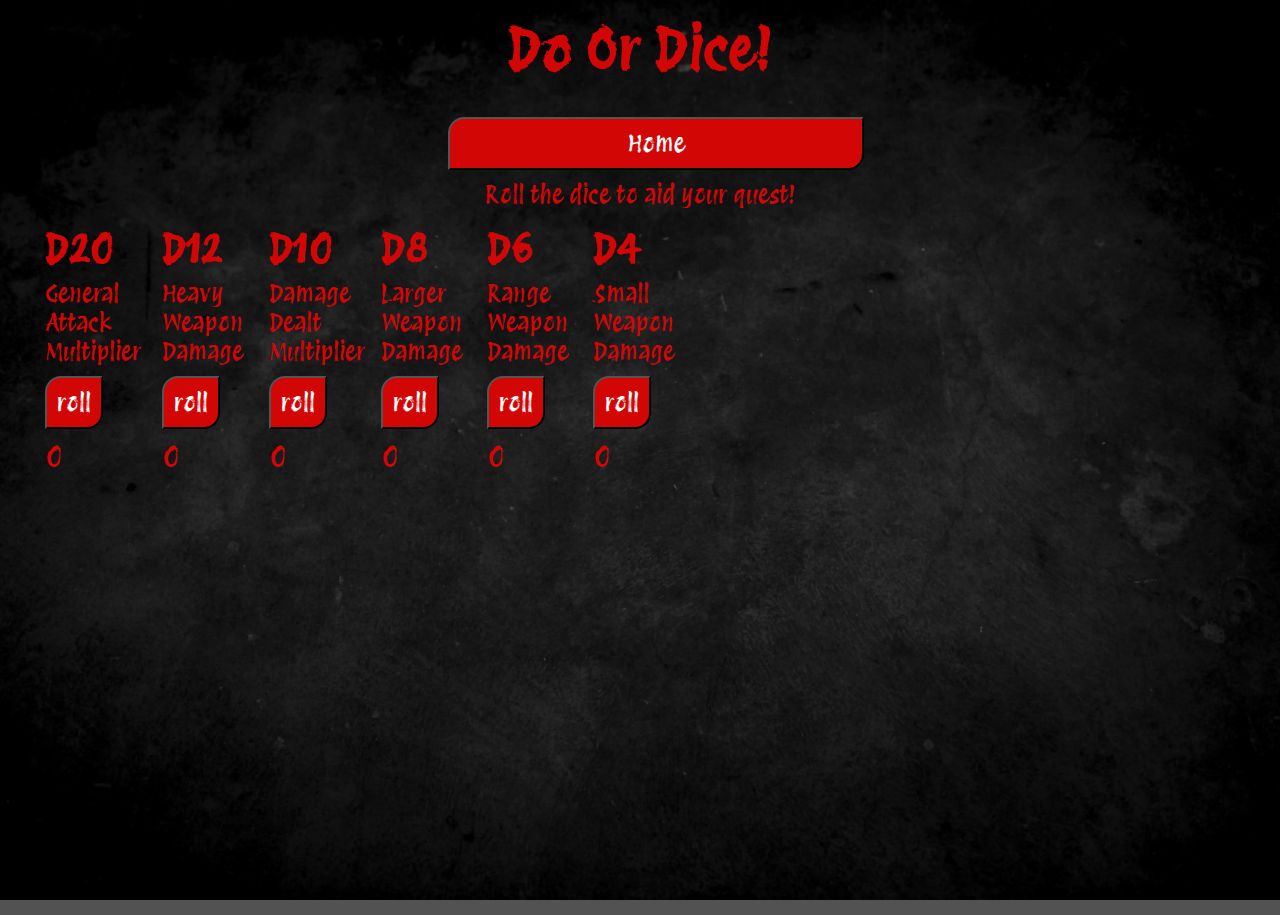
==== dice.html @ 9887a2f8 ""Add loop function to display button text"" ====
<!DOCTYPE html>
<html lang="en">
<head>
    <meta charset="UTF-8">
    <meta name="viewport" content="width=device-width, initial-scale=1.0">
    <meta
      name="description"
      content="An online dice application for role playing board games">
    <meta
      name="keywords"
      content="dice, board game, dungeons and dragons, d&d, dnd, roll, dice application, role playing">
    <!--Title of website-->
    <title>Do Or Dice</title>
    <!--Favicon-->
    <link
    rel="apple-touch-icon"
    sizes="180x180"
    href="assets/favicon/dice_apple_touch_icon.png">
  <link
    rel="icon"
    type="image/x-icon"
    sizes="32x32"
    href="assets/favicon/dice_32x32.png">
  <link
    rel="icon"
    type="image/x-icon"
    sizes="16x16"
    href="assets/favicon/dice_16x16.png">
    <!--Style Sheet-->
    <link rel="stylesheet" href="assets/css/style.css">
</head>
<body>
    <main>


        <div id="dice-heading">
            <a href="index.html"><h1>Do Or Dice!</h1></a>
        </div>
        <div id="home-btn">
          <a href="index.html"><button type="button" id="hm-btn" onclick="returnHome">Home</button></a>
        </div>
      
      <div>
          <p id="welcome">Roll the dice to aid your quest! </p>
      </div>
        
        <section>
        <div id="dice-area">
            <div id="dice">
                <h3 id="dice-name">D20</h3>
                <p id="dice-cat">General Attack Multiplier</p>
                <button id="roll1" type="button" class="btn"></button>                
                <br>
                <span class="results" id="result1">0</span>                
            </div>
            <div id="dice">
                <h3 id="dice-name">D12</h3>
                <p id="dice-cat">Heavy Weapon Damage</p>
                <button id="roll2" class="btn" type="button"></button>                
                <br>
                <span class="results" id="result2">0</span> 
            </div>
            <div id="dice">
              <h3 id="dice-name">D10</h3>
              <p id="dice-cat">Damage Dealt Multiplier</p>
              <button id="roll3" class="btn" type="button"></button>                
              <br>
              <span class="results" id="result3">0</span> 
          </div>
          <div id="dice">
            <h3 id="dice-name">D8</h3>
            <p id="dice-cat">Larger Weapon Damage</p>
            <button id="roll4" class="btn" type="button"></button>                
            <br>
            <span class="results" id="result4">0</span> 
        </div>            
        <div id="dice">
          <h3 id="dice-name">D6</h3>
          <p id="dice-cat">Range Weapon Damage</p>
          <button id="roll5" class="btn" type="button"></button>                
          <br>
          <span class="results" id="result5">0</span> 
      </div>     
      <div id="dice">
        <h3 id="dice-name">D4</h3>
        <p id="dice-cat">Small Weapon Damage</p>
        <button id="roll6" class="btn" type="button"></button>                
        <br>
        <span class="results" id="result6">0</span> 
    </div>     
        </div>
      </section>
    </main>
    <script src="assets/js/script.js"></script>
</body>
</html>
---- assets/css/style.css ----
/*Google fonts import*/
@import url('https://fonts.googleapis.com/css2?family=Protest+Revolution&display=swap');
/* Asterisk wildcard selector to override default styles added by the browser */
* {
    padding: 0;
    margin: 0;
    box-sizing: border-box;
    /*General Project Styles*/
    font-family: "Protest Revolution", sans-serif;
    color: #D30606;
  }
  /*General Styles*/
body{
    min-height: 100vh;
    flex-direction: column;
    background-image:url("../images/background.webp");
    background-repeat: no-repeat;
    background-position: center;
    background-attachment: fixed;
    background-size: cover;
    background-color: #525252;
  }
  /*Index Main Content*/
#home-heading{    
    font-size: 400%;
    margin-top: 50px;
    margin-bottom: 35px;
    text-align: center;
}
#welcome{
    font-size: 150%;
    margin-left: 15px;
    margin-right: 15px;
    margin-bottom: 15px;
    text-align: center;
}
#entrance{
    margin-top: 40px;
    display: flex;
    justify-content: center;
    display: grid;
}
#entrance-bttn{
    font-size: 200%;
    padding:15px 50px;
    border-radius: 16px 0px;
    color: white;
    background-color: #D30606;
    transition-duration: 0.4s;    
}
#entrance-bttn:hover{
    background-color: white;
    color: #D30606;
}

#dice-img-section{
    text-align: center;
    margin-top: 10px;
}
#dice-img{
    padding-top: 10px;
    width: auto;
    height: auto;
}

#instructions{
    margin: 50px;
    width: 50px;
    text-align: center;
}
#instruction-steps{
    margin: 25px;
    text-align: left;
}

/*Dice.html Main Content*/
#dice-heading{    
    font-size: 175%;
    margin-top: 15px;
    margin-bottom: 35px;
    text-align: center;
}
a{
    text-decoration: none;
}
#dice-name{
    margin-bottom: 7px;
    font-size: 250%;
}
#dice-cat{
    margin-bottom: 10px;
    width: 50px;
    font-size: 150%;
}
.btn{
    margin-bottom: 10px;
    padding: 10px 10px;
    font-size: 150%;
    color: white;
    background-color: #D30606;
    transition-duration: 0.4s;
    border-radius: 16px 0px 
}
.btn:hover{
    background-color: white;
    color: #D30606;
}
.results{
    width: 60px;
    height: 50px;
    text-align: center;
    font-size: 175%;
}
#dice-area{
    border: white;
    display: flex;
    flex-wrap: wrap;
    align-content: center;
    gap: 3em;
    align-items: baseline;
    margin:0px 45px ;
}

#home-btn{
    margin-left: 35%;
}

#hm-btn{
    margin-bottom: 10px;    
    width: 50%;
    padding: 10px 10px;
    font-size: 150%;
    color: white;
    background-color: #D30606;
    transition-duration: 0.4s;
    border-radius: 16px 0px
}

#hm-btn:hover{
    background-color: white;
    color: #D30606;
}
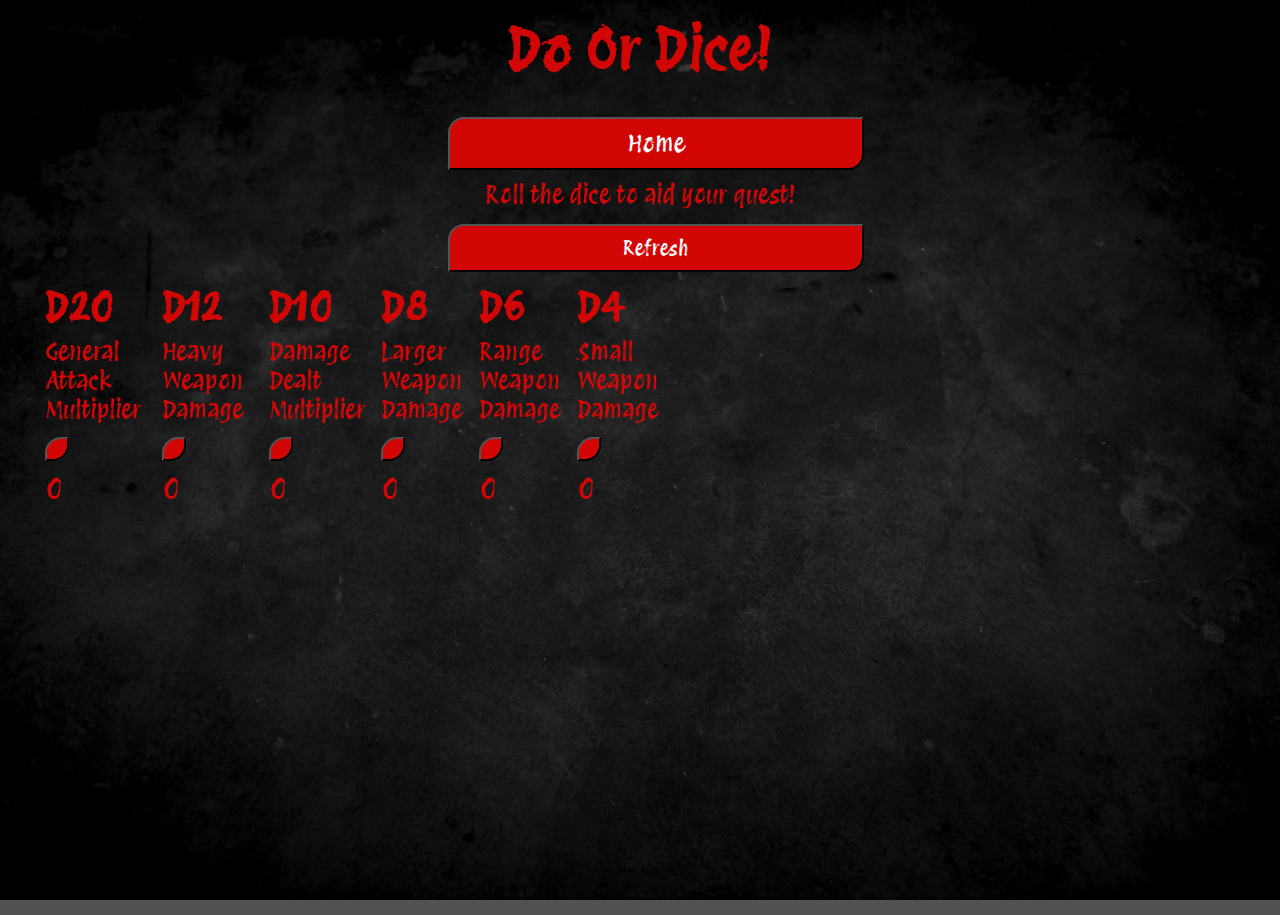
==== commit d6a59466: ""Add refresh button and styling"" ====
--- a/dice.html
+++ b/dice.html
@@ -43,7 +43,9 @@
       <div>
           <p id="welcome">Roll the dice to aid your quest! </p>
       </div>
-        
+      <div id="refresh-area">
+        <button type="button" id="refresh" onclick="refesh()">Refresh</button>
+      </div>
         <section>
         <div id="dice-area">
             <div id="dice">
--- a/assets/css/style.css
+++ b/assets/css/style.css
@@ -141,4 +141,17 @@
     color: #D30606;
 }
 
+#refresh-area{
+    margin-left: 35%;
+}
 
+#refresh{
+    margin-bottom: 10px;    
+    width: 50%;
+    padding: 10px 10px;
+    font-size: 125%;
+    color: white;
+    background-color: #D30606;
+    transition-duration: 0.4s;
+    border-radius: 16px 0px
+}
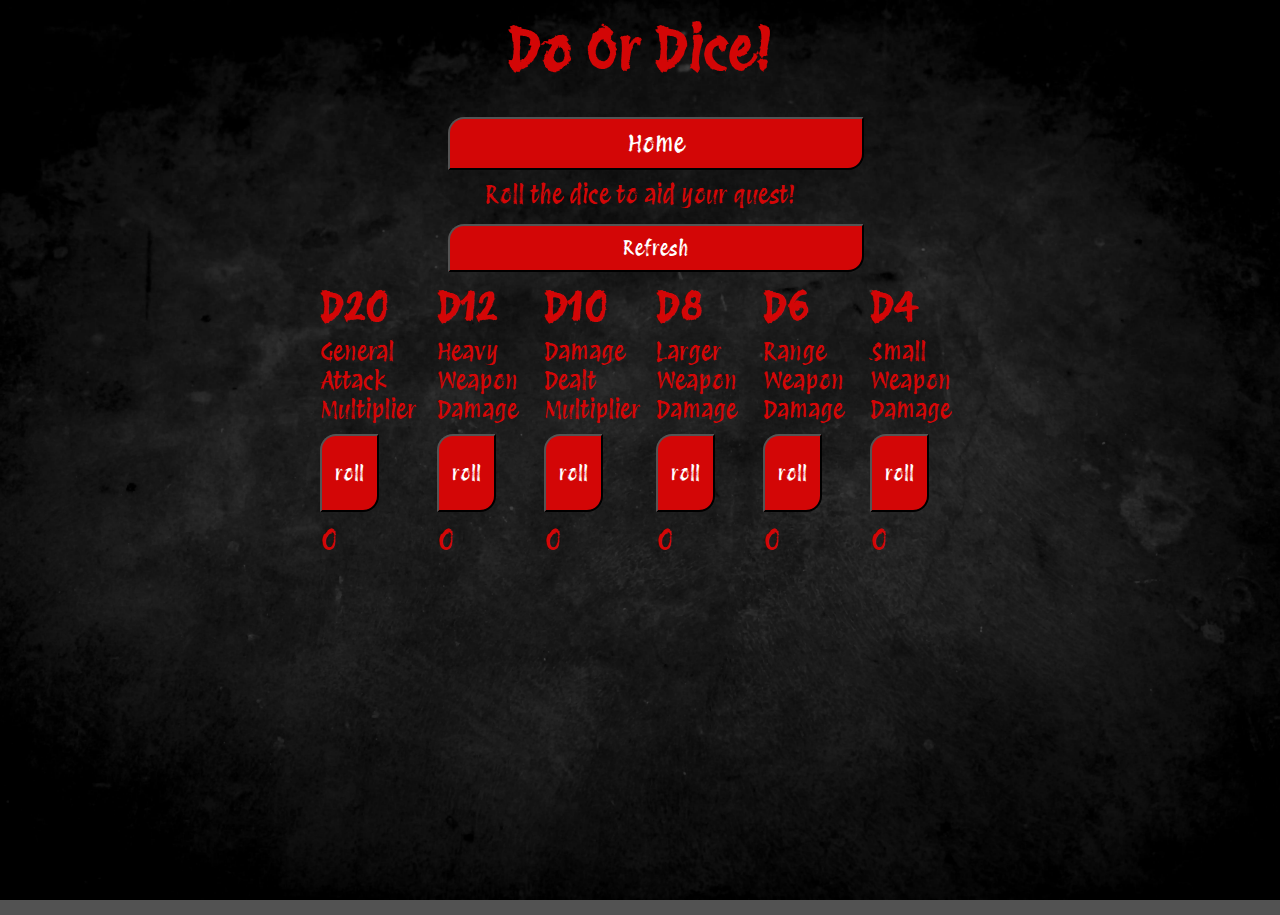
==== commit 669cf287: ""Add reset button and script"" ====
--- a/dice.html
+++ b/dice.html
@@ -44,7 +44,7 @@
           <p id="welcome">Roll the dice to aid your quest! </p>
       </div>
       <div id="refresh-area">
-        <button type="button" id="refresh" onclick="refesh()">Refresh</button>
+        <button type="button" id="reset" >Refresh</button>
       </div>
         <section>
         <div id="dice-area">
@@ -93,6 +93,13 @@
         </div>
       </section>
     </main>
+  <footer>
+    <section>
+      <div id="footer"></div>
+    </section>
+
+  </footer>
+
     <script src="assets/js/script.js"></script>
 </body>
 </html>--- a/assets/css/style.css
+++ b/assets/css/style.css
@@ -23,8 +23,8 @@
   /*Index Main Content*/
 #home-heading{    
     font-size: 400%;
-    margin-top: 50px;
-    margin-bottom: 35px;
+    margin-top: 25px;
+    margin-bottom: 15px;
     text-align: center;
 }
 #welcome{
@@ -64,13 +64,16 @@
 }
 
 #instructions{
-    margin: 50px;
+    margin: 25 50px;
     width: 50px;
     text-align: center;
 }
 #instruction-steps{
     margin: 25px;
-    text-align: left;
+    text-align: center;
+}
+ul{
+    list-style-type: none;
 }
 
 /*Dice.html Main Content*/
@@ -140,12 +143,16 @@
     background-color: white;
     color: #D30606;
 }
+#refresh:hover{
+    background-color: white;
+    color: #D30606;
+}
 
 #refresh-area{
     margin-left: 35%;
 }
 
-#refresh{
+#reset{
     margin-bottom: 10px;    
     width: 50%;
     padding: 10px 10px;
@@ -155,3 +162,198 @@
     transition-duration: 0.4s;
     border-radius: 16px 0px
 }
+/*Media query: tablets and larger (768px and up) */
+@media screen and (min-width: 768px) {
+    #instructions{
+        margin: 25 50px;
+        width: 50px;
+        text-align: center;
+        font-size: 125%;
+    }
+    #instruction-steps{
+        margin: 25px;
+        text-align: center;
+    }
+    #dice-area{       
+        display: flex;
+        flex-wrap: wrap;
+        align-content: space-evenly;
+        gap: 3em;
+        align-items: center;
+        margin:0px 10% ;
+    }
+    .btn{
+        margin-bottom: 10px;
+        padding: 15px 10px;
+        font-size: 150%;
+        color: white;
+        background-color: #D30606;
+        transition-duration: 0.4s;
+        border-radius: 16px 0px 
+    }
+
+}
+/*Media query: laptops and larger (992px and up) */
+@media screen and (min-width: 992px){
+    #dice-area{
+        border: white;
+        display: flex;
+        flex-wrap: wrap;
+        align-content: center;
+        gap: 3em;
+        align-items: baseline;
+        margin:0px 20% ;
+    }
+    .btn{
+        margin-bottom: 10px;
+        padding: 25px 13px;
+        font-size: 125%;
+        color: white;
+        background-color: #D30606;
+        transition-duration: 0.4s;
+        border-radius: 16px 0px 
+    }
+
+}
+
+
+
+
+
+  /*Media query: Desktops and larger (1200px and up) */
+  @media screen and (min-width: 1200px) {
+    #instructions{
+        margin: 25 50px;
+        width: 50px;
+        text-align: center;
+        font-size: 150%;
+    }
+    #instruction-steps{
+        margin: 25px;
+        text-align: center;
+    }
+    #dice-area{
+        border: white;
+        display: flex;
+        flex-wrap: wrap;
+        align-content: center;
+        gap: 3em;
+        align-items: baseline;
+        margin:0px 25% ;
+    }
+    
+
+   
+}
+  /*Media query: Desktops and larger (1440px and up) */
+  @media screen and (min-width: 1440px) {
+    #instructions{
+        margin: 25 50px;
+        width: 50px;
+        text-align: center;
+        font-size: 150%;
+    }
+    #instruction-steps{
+        margin: 25px;
+        text-align: center;
+    }
+    #dice-area{
+        border: white;
+        display: flex;
+        flex-wrap: wrap;
+        align-content: center;
+        gap: 3em;
+        align-items: baseline;
+        margin:0px 25% ;
+    }
+    .btn{
+        margin-bottom: 10px;
+        padding: 25px 20px;
+        font-size: 150%;
+        color: white;
+        background-color: #D30606;
+        transition-duration: 0.4s;
+        border-radius: 16px 0px 
+    }
+
+   
+}
+  
+  /*Media query: Desktops and larger (2560px and up) */
+  @media screen and (min-width: 2560px) {
+    #instructions{
+        margin: 25 50px;
+        width: 50px;
+        text-align: center;
+        font-size: 275%;
+    }
+    #instruction-steps{
+        margin: 25px;
+        text-align: center;
+    }
+
+    #home-heading{    
+        font-size: 900%;
+        margin-top: 25px;
+        margin-bottom: 15px;
+        text-align: center;
+    }
+
+    #welcome{
+        font-size: 650%;
+        margin-left: 15px;
+        margin-right: 15px;
+        margin-bottom: 15px;
+        text-align: center;
+    }
+
+    #dice-area{
+        border: white;
+        display: flex;
+        flex-wrap: wrap;
+        align-content: center;
+        gap: 3em;
+        align-items: baseline;
+        margin:0px 20% ;
+        font-size: 250%;
+    }
+    .btn{
+        margin-bottom: 10px;
+        padding: 50px 35px;
+        font-size: 130%;
+        color: white;
+        background-color: #D30606;
+        transition-duration: 0.4s;
+        border-radius: 16px 0px 
+    }
+
+    #hm-btn{
+        margin-bottom: 10px; 
+        margin-left: 160px;   
+        width: 25%;
+        padding: 10px 10px;
+        font-size: 400%;
+        color: white;
+        background-color: #D30606;
+        transition-duration: 0.4s;
+        border-radius: 16px 0px
+    }
+    #dice-heading{    
+        font-size: 500%;
+        margin-top: 15px;
+        margin-bottom: 35px;
+        text-align: center;
+    }
+
+    #refresh {
+        margin-bottom: 10px; 
+        margin-left: 160px;   
+        width: 25%;
+        padding: 10px 10px;
+        font-size: 400%;
+        color: white;
+        background-color: #D30606;
+        transition-duration: 0.4s;
+        border-radius: 16px 0px
+}
+}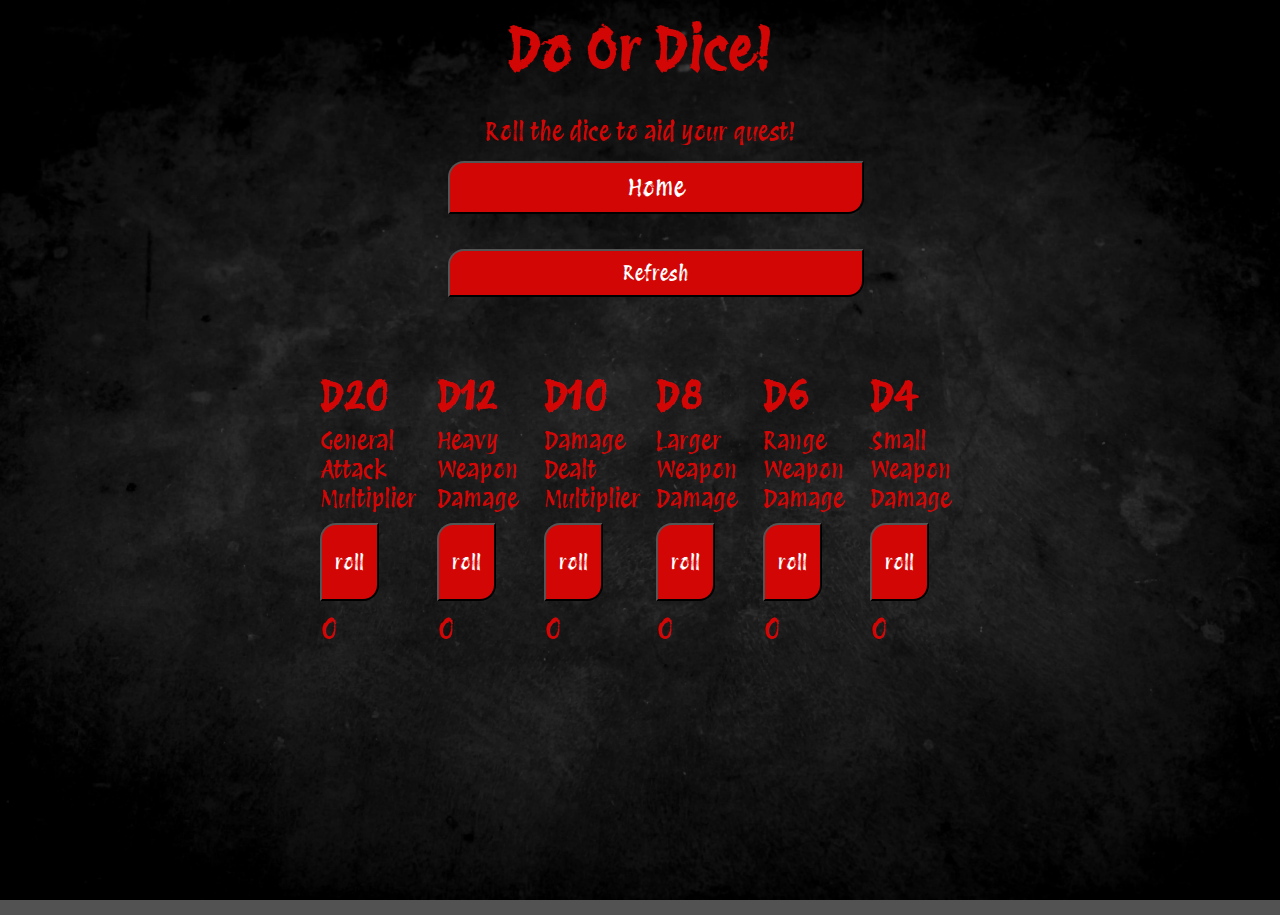
==== commit 3fc25d41: ""Adjust html elements for better experience"" ====
--- a/dice.html
+++ b/dice.html
@@ -36,13 +36,12 @@
         <div id="dice-heading">
             <a href="index.html"><h1>Do Or Dice!</h1></a>
         </div>
+        <div>
+          <p id="welcome">Roll the dice to aid your quest! </p>
+      </div>
         <div id="home-btn">
           <a href="index.html"><button type="button" id="hm-btn" onclick="returnHome">Home</button></a>
-        </div>
-      
-      <div>
-          <p id="welcome">Roll the dice to aid your quest! </p>
-      </div>
+        </div>  
       <div id="refresh-area">
         <button type="button" id="reset" >Refresh</button>
       </div>
--- a/assets/css/style.css
+++ b/assets/css/style.css
@@ -143,13 +143,15 @@
     background-color: white;
     color: #D30606;
 }
-#refresh:hover{
+#reset:hover{
     background-color: white;
     color: #D30606;
 }
 
 #refresh-area{
     margin-left: 35%;
+    margin-bottom: 5%;
+    margin-top: 25px;
 }
 
 #reset{
@@ -200,9 +202,9 @@
         display: flex;
         flex-wrap: wrap;
         align-content: center;
-        gap: 3em;
+        gap: 5em;
         align-items: baseline;
-        margin:0px 20% ;
+        margin:0px 10% ;
     }
     .btn{
         margin-bottom: 10px;
@@ -262,9 +264,9 @@
         display: flex;
         flex-wrap: wrap;
         align-content: center;
-        gap: 3em;
+        gap: 7em;
         align-items: baseline;
-        margin:0px 25% ;
+        margin:0px 14% ;
     }
     .btn{
         margin-bottom: 10px;
@@ -312,9 +314,9 @@
         display: flex;
         flex-wrap: wrap;
         align-content: center;
-        gap: 3em;
+        gap: 6em;
         align-items: baseline;
-        margin:0px 20% ;
+        margin:0px 8% ;
         font-size: 250%;
     }
     .btn{
@@ -345,7 +347,7 @@
         text-align: center;
     }
 
-    #refresh {
+    #reset {
         margin-bottom: 10px; 
         margin-left: 160px;   
         width: 25%;
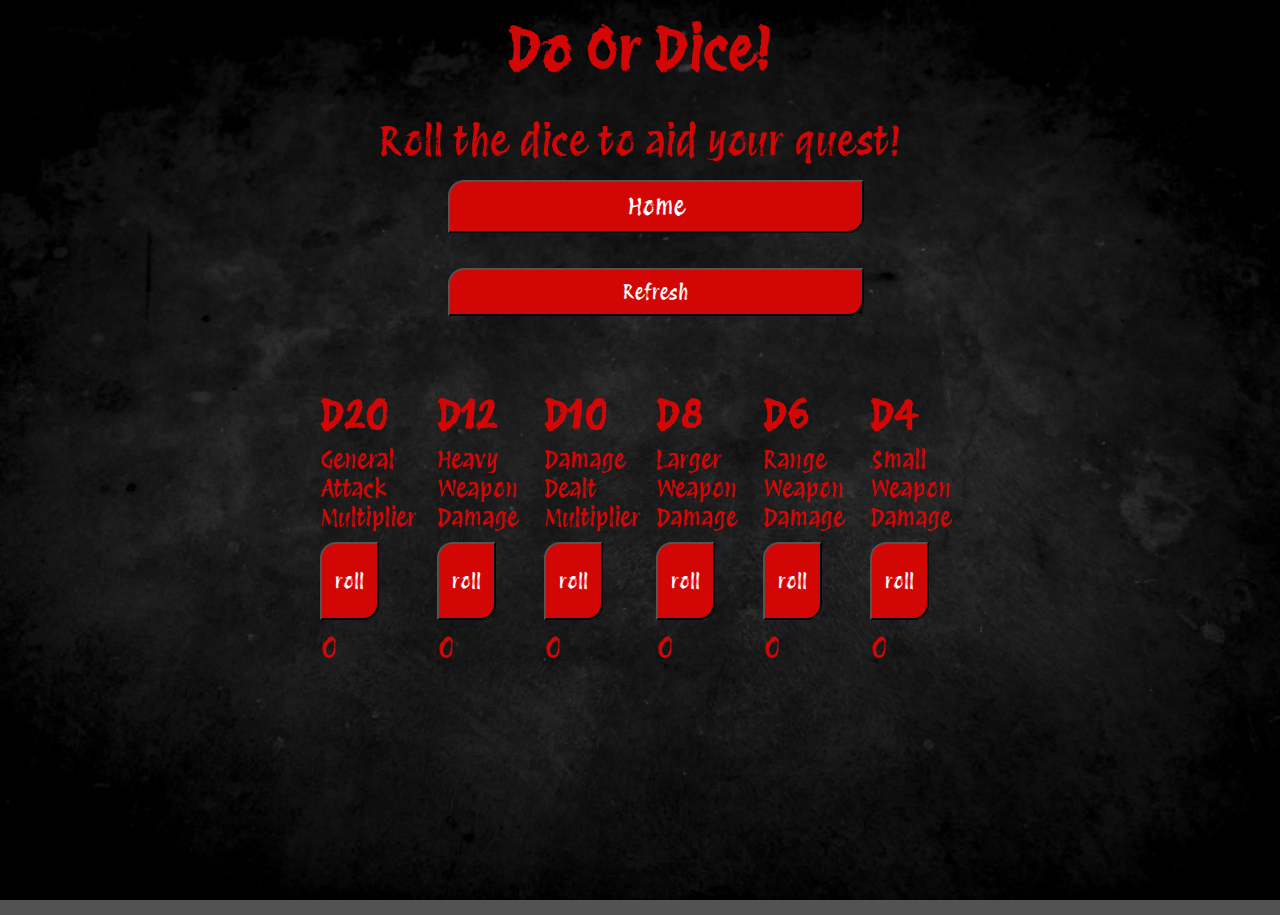
==== commit 6ea2acef: ""Update code due to validation"" ====
--- a/dice.html
+++ b/dice.html
@@ -1,6 +1,6 @@
 <!DOCTYPE html>
 <html lang="en">
-<head>
+  <head>
     <meta charset="UTF-8">
     <meta name="viewport" content="width=device-width, initial-scale=1.0">
     <meta
@@ -13,92 +13,86 @@
     <title>Do Or Dice</title>
     <!--Favicon-->
     <link
-    rel="apple-touch-icon"
-    sizes="180x180"
-    href="assets/favicon/dice_apple_touch_icon.png">
-  <link
-    rel="icon"
-    type="image/x-icon"
-    sizes="32x32"
-    href="assets/favicon/dice_32x32.png">
-  <link
-    rel="icon"
-    type="image/x-icon"
-    sizes="16x16"
-    href="assets/favicon/dice_16x16.png">
+      rel="apple-touch-icon"
+      sizes="180x180"
+      href="assets/favicon/dice_apple_touch_icon.png">
+    <link
+      rel="icon"
+      type="image/x-icon"
+      sizes="32x32"
+      href="assets/favicon/dice_32x32.png">
+    <link
+      rel="icon"
+      type="image/x-icon"
+      sizes="16x16"
+      href="assets/favicon/dice_16x16.png">
     <!--Style Sheet-->
     <link rel="stylesheet" href="assets/css/style.css">
-</head>
-<body>
+  </head>
+  <body>
     <main>
-
-
-        <div id="dice-heading">
-            <a href="index.html"><h1>Do Or Dice!</h1></a>
-        </div>
-        <div>
-          <p id="welcome">Roll the dice to aid your quest! </p>
+      <div id="dice-heading">
+        <a href="index.html"><h1>Do Or Dice!</h1></a>
       </div>
-        <div id="home-btn">
-          <a href="index.html"><button type="button" id="hm-btn" onclick="returnHome">Home</button></a>
-        </div>  
+      <div>
+        <p id="welcome">Roll the dice to aid your quest!</p>
+      </div>
+      <div id="home-btn">
+        <button type="button" id="hm-btn">Home</button>
+      </div>
       <div id="refresh-area">
-        <button type="button" id="reset" >Refresh</button>
+        <button type="button" id="reset">Refresh</button>
       </div>
-        <section>
+      <section>
         <div id="dice-area">
-            <div id="dice">
-                <h3 id="dice-name">D20</h3>
-                <p id="dice-cat">General Attack Multiplier</p>
-                <button id="roll1" type="button" class="btn"></button>                
-                <br>
-                <span class="results" id="result1">0</span>                
-            </div>
-            <div id="dice">
-                <h3 id="dice-name">D12</h3>
-                <p id="dice-cat">Heavy Weapon Damage</p>
-                <button id="roll2" class="btn" type="button"></button>                
-                <br>
-                <span class="results" id="result2">0</span> 
-            </div>
-            <div id="dice">
-              <h3 id="dice-name">D10</h3>
-              <p id="dice-cat">Damage Dealt Multiplier</p>
-              <button id="roll3" class="btn" type="button"></button>                
-              <br>
-              <span class="results" id="result3">0</span> 
+          <div class="dice">
+            <h3 class="dice-name">D20</h3>
+            <p class="dice-cat">General Attack Multiplier</p>
+            <button id="roll1" type="button" class="btn"></button>
+            <br>
+            <span class="results" id="result1">0</span>
           </div>
-          <div id="dice">
-            <h3 id="dice-name">D8</h3>
-            <p id="dice-cat">Larger Weapon Damage</p>
-            <button id="roll4" class="btn" type="button"></button>                
+          <div class="dice">
+            <h3 class="dice-name">D12</h3>
+            <p class="dice-cat">Heavy Weapon Damage</p>
+            <button id="roll2" class="btn" type="button"></button>
             <br>
-            <span class="results" id="result4">0</span> 
-        </div>            
-        <div id="dice">
-          <h3 id="dice-name">D6</h3>
-          <p id="dice-cat">Range Weapon Damage</p>
-          <button id="roll5" class="btn" type="button"></button>                
-          <br>
-          <span class="results" id="result5">0</span> 
-      </div>     
-      <div id="dice">
-        <h3 id="dice-name">D4</h3>
-        <p id="dice-cat">Small Weapon Damage</p>
-        <button id="roll6" class="btn" type="button"></button>                
-        <br>
-        <span class="results" id="result6">0</span> 
-    </div>     
+            <span class="results" id="result2">0</span>
+          </div>
+          <div class="dice">
+            <h3 class="dice-name">D10</h3>
+            <p class="dice-cat">Damage Dealt Multiplier</p>
+            <button id="roll3" class="btn" type="button"></button>
+            <br>
+            <span class="results" id="result3">0</span>
+          </div>
+          <div class="dice">
+            <h3 class="dice-name">D8</h3>
+            <p class="dice-cat">Larger Weapon Damage</p>
+            <button id="roll4" class="btn" type="button"></button>
+            <br>
+            <span class="results" id="result4">0</span>
+          </div>
+          <div class="dice">
+            <h3 class="dice-name">D6</h3>
+            <p class="dice-cat">Range Weapon Damage</p>
+            <button id="roll5" class="btn" type="button"></button>
+            <br>
+            <span class="results" id="result5">0</span>
+          </div>
+          <div class="dice">
+            <h3 class="dice-name">D4</h3>
+            <p class="dice-cat">Small Weapon Damage</p>
+            <button id="roll6" class="btn" type="button"></button>
+            <br>
+            <span class="results" id="result6">0</span>
+          </div>
         </div>
       </section>
     </main>
-  <footer>
-    <section>
-      <div id="footer"></div>
-    </section>
-
-  </footer>
-
+    <footer>
+        <div id="footer"></div>
+    </footer>
     <script src="assets/js/script.js"></script>
-</body>
-</html>+  </body>
+</html>
--- a/assets/css/style.css
+++ b/assets/css/style.css
@@ -20,6 +20,11 @@
     background-size: cover;
     background-color: #525252;
   }
+
+footer{
+    margin-top: 35px;
+}
+
   /*Index Main Content*/
 #home-heading{    
     font-size: 400%;
@@ -39,6 +44,8 @@
     display: flex;
     justify-content: center;
     display: grid;
+    font-size: 150%;
+
 }
 #entrance-bttn{
     font-size: 200%;
@@ -64,16 +71,17 @@
 }
 
 #instructions{
-    margin: 25 50px;
-    width: 50px;
+    margin: 25px 10px;
+    width: 300px;
     text-align: center;
 }
 #instruction-steps{
     margin: 25px;
     text-align: center;
+    
 }
 ul{
-    list-style-type: none;
+    list-style-type: none;    
 }
 
 /*Dice.html Main Content*/
@@ -86,11 +94,11 @@
 a{
     text-decoration: none;
 }
-#dice-name{
+.dice-name{
     margin-bottom: 7px;
     font-size: 250%;
 }
-#dice-cat{
+.dice-cat{
     margin-bottom: 10px;
     width: 50px;
     font-size: 150%;
@@ -167,8 +175,8 @@
 /*Media query: tablets and larger (768px and up) */
 @media screen and (min-width: 768px) {
     #instructions{
-        margin: 25 50px;
-        width: 50px;
+        margin: 25px 130px;
+        width: 500px;
         text-align: center;
         font-size: 125%;
     }
@@ -215,7 +223,19 @@
         transition-duration: 0.4s;
         border-radius: 16px 0px 
     }
-
+    #instructions{
+        margin: 25px 260px;
+        width: 500px;
+        text-align: center;
+        font-size: 125%;
+    }    
+    #welcome{
+        font-size: 250%;
+        margin-left: 15px;
+        margin-right: 15px;
+        margin-bottom: 15px;
+        text-align: center;
+    }
 }
 
 
@@ -225,8 +245,8 @@
   /*Media query: Desktops and larger (1200px and up) */
   @media screen and (min-width: 1200px) {
     #instructions{
-        margin: 25 50px;
-        width: 50px;
+        margin: 25px 350px;
+        width: 500px;
         text-align: center;
         font-size: 150%;
     }
@@ -250,10 +270,10 @@
   /*Media query: Desktops and larger (1440px and up) */
   @media screen and (min-width: 1440px) {
     #instructions{
-        margin: 25 50px;
-        width: 50px;
-        text-align: center;
-        font-size: 150%;
+        margin: 25px 420px;
+        width: 600px;
+        text-align: center;
+        font-size: 200%;
     }
     #instruction-steps{
         margin: 25px;
@@ -284,10 +304,10 @@
   /*Media query: Desktops and larger (2560px and up) */
   @media screen and (min-width: 2560px) {
     #instructions{
-        margin: 25 50px;
-        width: 50px;
-        text-align: center;
-        font-size: 275%;
+        margin: 150px 860px;
+        width: 800px;
+        text-align: center;
+        font-size: 350%;
     }
     #instruction-steps{
         margin: 25px;
@@ -307,6 +327,7 @@
         margin-right: 15px;
         margin-bottom: 15px;
         text-align: center;
+        margin-top: 150px;
     }
 
     #dice-area{
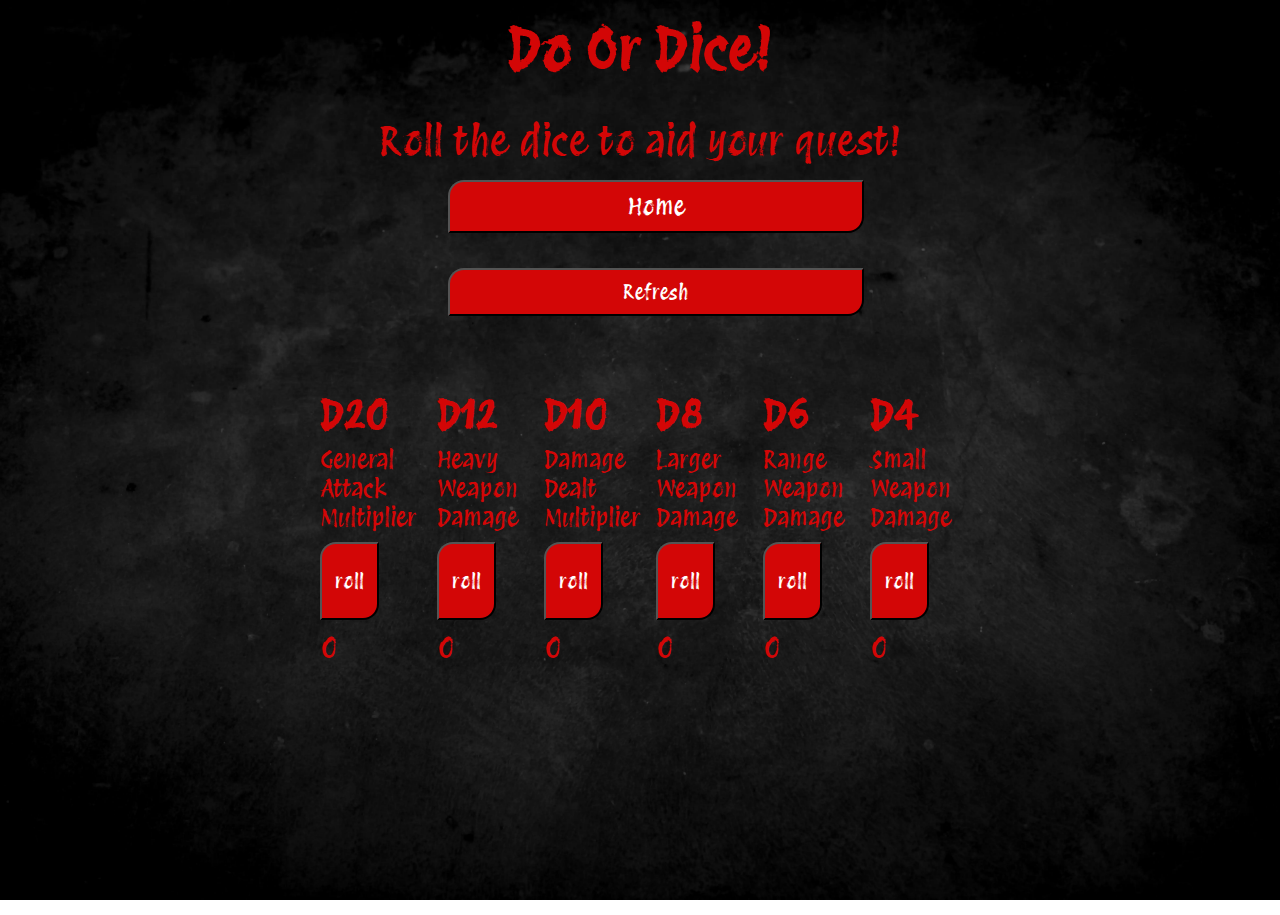
==== commit 0ac7bd51: ""Format JS html files"" ====
--- a/dice.html
+++ b/dice.html
@@ -30,10 +30,12 @@
     <link rel="stylesheet" href="assets/css/style.css">
   </head>
   <body>
-    <main>
+    <header>
       <div id="dice-heading">
         <a href="index.html"><h1>Do Or Dice!</h1></a>
       </div>
+    </header>
+    <main>
       <div>
         <p id="welcome">Roll the dice to aid your quest!</p>
       </div>
--- a/assets/css/style.css
+++ b/assets/css/style.css
@@ -18,7 +18,7 @@
     background-position: center;
     background-attachment: fixed;
     background-size: cover;
-    background-color: #525252;
+    background-color: #ffffff;
   }
 
 footer{
